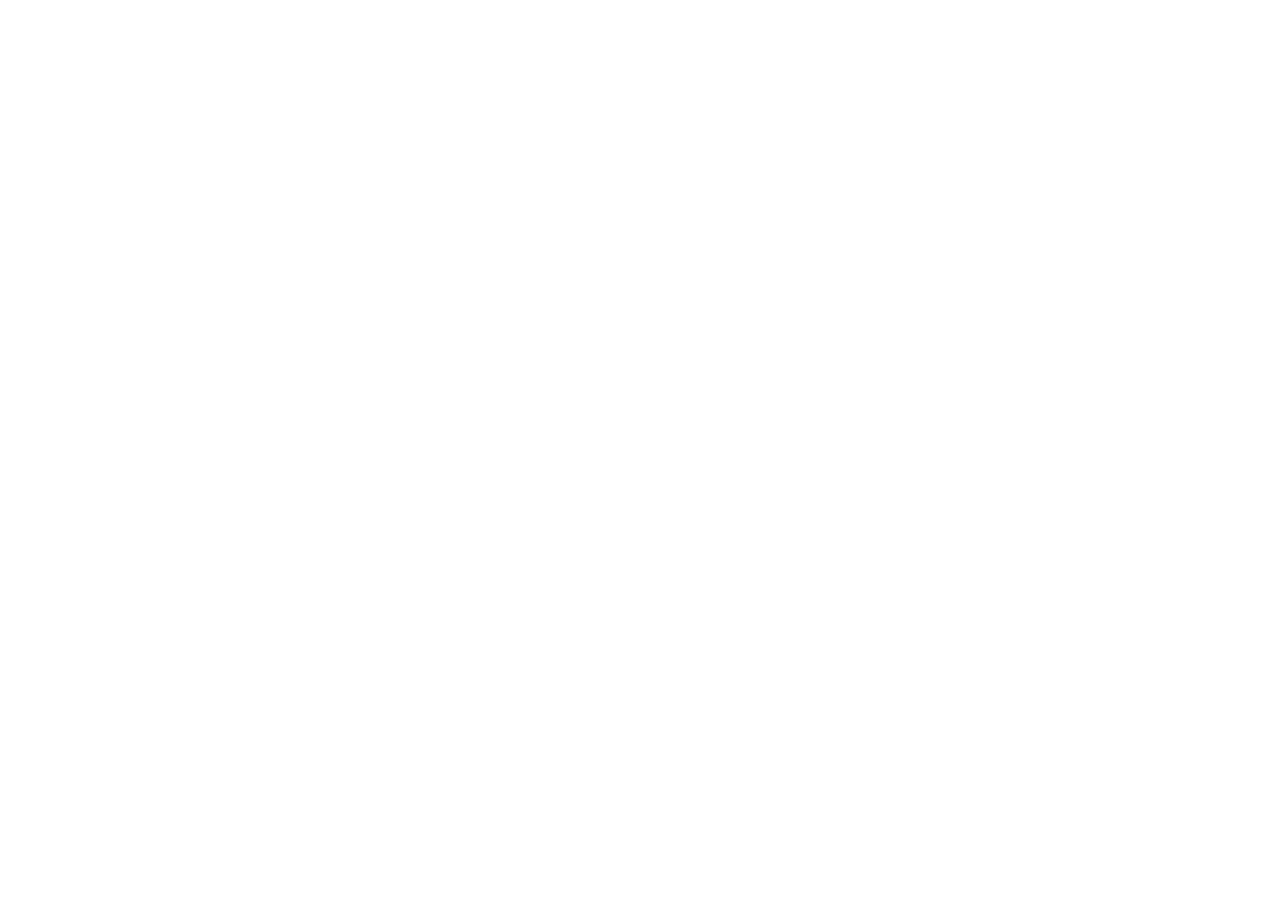
==== index.html @ 6b227236 "inital commit" ====
<!DOCTYPE html>
<html lang="en">

<head>
    <meta charset="UTF-8">
    <meta name="viewport" content="width=device-width, initial-scale=1.0">
    <link rel="stylesheet" href="app/style.css">
    <title>The<strong>Anime</strong>Thing</title>
</head>

<body>

</body>

</html>
---- app/style.css ----
/* No CSS *//*# sourceMappingURL=style.css.map */
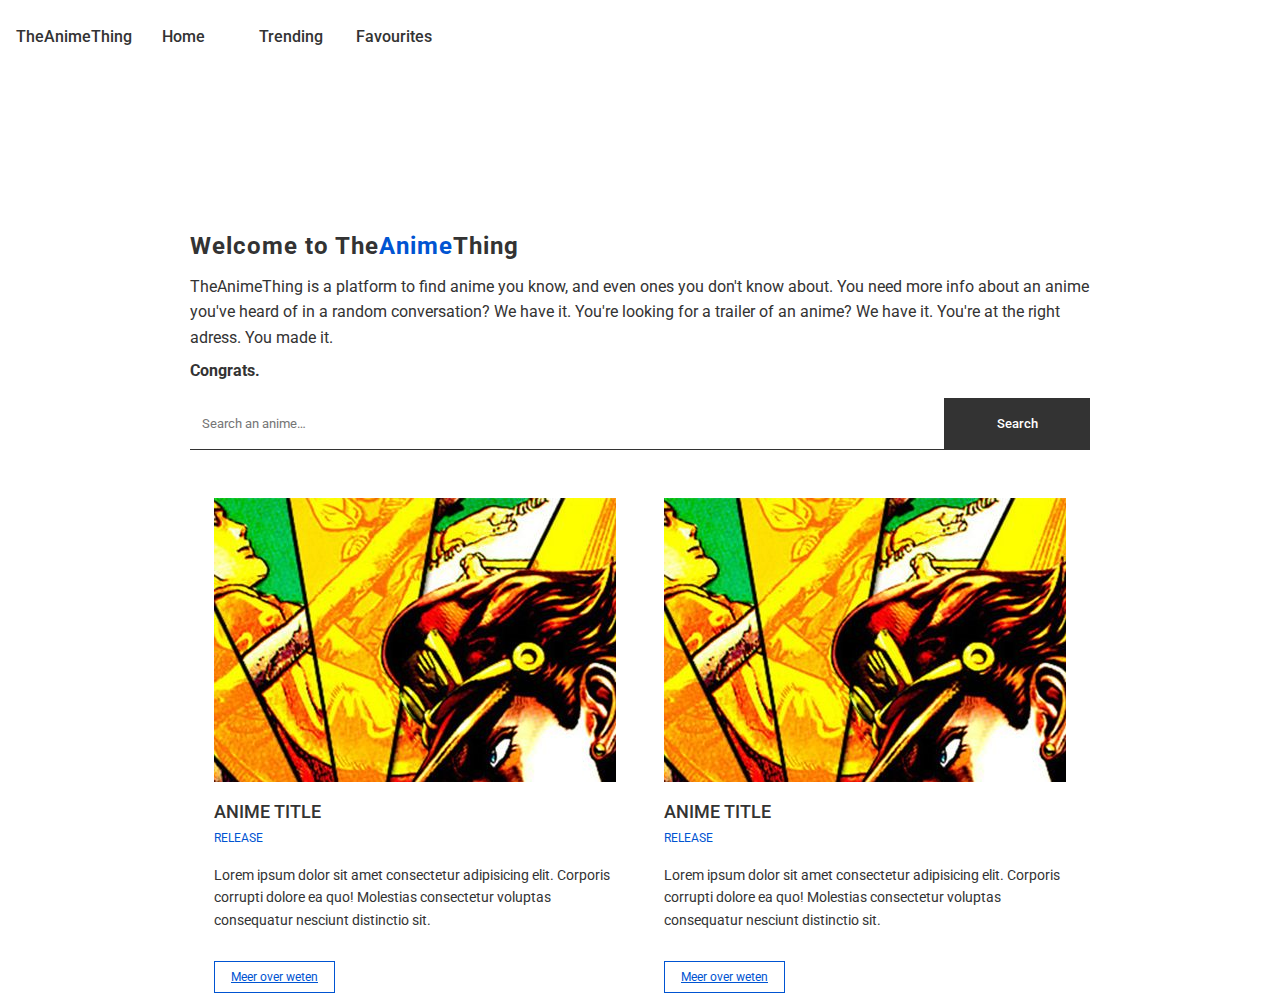
==== commit 12216546: "basic search works and is displayed in console" ====
--- a/index.html
+++ b/index.html
@@ -4,12 +4,62 @@
 <head>
     <meta charset="UTF-8">
     <meta name="viewport" content="width=device-width, initial-scale=1.0">
+    <link rel="stylesheet" href="app/reset.css">
     <link rel="stylesheet" href="app/style.css">
-    <title>The<strong>Anime</strong>Thing</title>
+    <title>TheAnimeThing</title>
+    <link href="https://fonts.googleapis.com/css?family=Roboto:100,300,400,500,700&display=swap" rel="stylesheet">
 </head>
 
 <body>
-
+    <nav>
+        <ul>
+            <p>The<em>Anime</em>Thing</p>
+            <li><a href="index.html">Home</a></li>
+            <li><a href="#">Trending</a></li>
+            <li><a href="#">Favourites</a></li>
+        </ul>
+    </nav>
+    <div id="headwrapper">
+        <header>
+            <h1>Welcome to The<em>Anime</em>Thing</h1>
+            <p>TheAnimeThing is a platform to find anime you know, and even ones you don't know about.
+                You need more info about an anime you've heard of in a random conversation? We have it.
+                You're looking for a trailer of an anime? We have it. You're at the right adress. You made it.</br>
+            </p>
+            <p><strong>Congrats.</strong></p>
+            <form>
+                <input type="text" name="searchanime" id="searchanime" placeholder="Search an anime…">
+                <input type="submit" name="submit" id="submitbtn" value="Search">
+            </form>
+        </header>
+    </div>
+    <main>
+        <section id="animewrapper">
+            <div id="anime">
+                <div class="anime-img">
+                    <img src="img/test.jpg" alt="random">
+                </div>
+                <h2>ANIME TITLE</h2>
+                <h3>RELEASE</h3>
+                <p>Lorem ipsum dolor sit amet consectetur adipisicing elit. Corporis corrupti dolore ea quo! Molestias
+                    consectetur voluptas consequatur nesciunt distinctio sit.
+                </p>
+                <a href="MEER">Meer over weten</a>
+            </div>
+            <div id="anime">
+                <div class="anime-img">
+                    <img src="img/test.jpg" alt="random">
+                </div>
+                <h2>ANIME TITLE</h2>
+                <h3>RELEASE</h3>
+                <p>Lorem ipsum dolor sit amet consectetur adipisicing elit. Corporis corrupti dolore ea quo! Molestias
+                    consectetur voluptas consequatur nesciunt distinctio sit.
+                </p>
+                <a href="MEER">Meer over weten</a>
+            </div>
+        </section>
+    </main>
 </body>
+<script src="app/app.js"></script>
 
 </html>--- a/app/style.css
+++ b/app/style.css
@@ -1 +1,195 @@
-/* No CSS *//*# sourceMappingURL=style.css.map */+* {
+  -webkit-box-sizing: border-box;
+          box-sizing: border-box;
+}
+
+body {
+  font-family: "Roboto", sans-serif;
+  color: #333;
+  line-height: 1.6;
+}
+
+em {
+  color: #0054D2;
+}
+
+strong {
+  font-weight: 700;
+}
+
+nav {
+  width: 100%;
+  background: #fff;
+  position: fixed;
+  padding: 24px 16px;
+}
+
+nav ul {
+  width: 35%;
+  display: -webkit-box;
+  display: -ms-flexbox;
+  display: flex;
+  -webkit-box-orient: horizontal;
+  -webkit-box-direction: normal;
+      -ms-flex-direction: row;
+          flex-direction: row;
+}
+
+nav ul * {
+  font-size: 16px;
+  font-weight: 500;
+  color: #333;
+  text-decoration: none;
+  -webkit-box-flex: 2;
+      -ms-flex: 2 2 0px;
+          flex: 2 2 0;
+}
+
+nav ul li {
+  color: #333;
+}
+
+nav ul li:hover a {
+  color: #0054D2;
+  -webkit-transition: .2s ease-in-out;
+  transition: .2s ease-in-out;
+}
+
+nav ul p {
+  -webkit-box-flex: 3;
+      -ms-flex: 3 3 0px;
+          flex: 3 3 0;
+}
+
+#headwrapper {
+  width: 900px;
+  height: 50vh;
+  margin: auto;
+  display: -webkit-box;
+  display: -ms-flexbox;
+  display: flex;
+  -webkit-box-align: end;
+      -ms-flex-align: end;
+          align-items: flex-end;
+  -webkit-box-pack: center;
+      -ms-flex-pack: center;
+          justify-content: center;
+}
+
+#headwrapper header {
+  width: 100%;
+  -webkit-box-flex: 1;
+      -ms-flex: 1 1 0px;
+          flex: 1 1 0;
+}
+
+#headwrapper header p:nth-child(3) {
+  margin-top: 8px;
+}
+
+#headwrapper form {
+  width: 100%;
+  margin-top: 14px;
+  display: -webkit-box;
+  display: -ms-flexbox;
+  display: flex;
+  -webkit-box-orient: horizontal;
+  -webkit-box-direction: normal;
+      -ms-flex-direction: row;
+          flex-direction: row;
+}
+
+#headwrapper form input,
+#headwrapper form input[type=submit] {
+  width: 100%;
+  padding: 18px 12px;
+  border: none;
+  border-bottom: 1px solid #333;
+  font-family: "Roboto", sans-serif;
+  font-weight: 400;
+  background: none;
+}
+
+#headwrapper form input[type=text] {
+  -webkit-box-flex: 6;
+      -ms-flex: 6 6 0px;
+          flex: 6 6 0;
+}
+
+#headwrapper form input[type=submit] {
+  -webkit-box-flex: 1;
+      -ms-flex: 1 1 0px;
+          flex: 1 1 0;
+  font-weight: 500;
+  background: #333;
+  color: #fff;
+}
+
+main {
+  width: 900px;
+  margin: auto;
+  margin-top: 48px;
+}
+
+main #animewrapper {
+  width: 100%;
+  display: -webkit-box;
+  display: -ms-flexbox;
+  display: flex;
+  -webkit-box-orient: horizontal;
+  -webkit-box-direction: normal;
+      -ms-flex-direction: row;
+          flex-direction: row;
+  -ms-flex-wrap: wrap;
+      flex-wrap: wrap;
+  -ms-flex-pack: distribute;
+      justify-content: space-around;
+}
+
+main #animewrapper #anime {
+  width: calc(50% - 24px);
+  padding: 0 12px;
+}
+
+main #animewrapper #anime .anime-img {
+  width: 100%;
+  height: 284px;
+  overflow: hidden;
+}
+
+main #animewrapper #anime a {
+  width: 20%;
+  background: none;
+  color: #0054D2;
+  border: 1px solid #0054D2;
+  padding: 8px 16px;
+  margin-top: 16px;
+  font-size: 12px;
+}
+
+main #animewrapper #anime p {
+  font-size: 14px;
+  font-weight: 400;
+  margin-bottom: 32px;
+}
+
+h1 {
+  font-size: 24px;
+  font-weight: 700;
+  letter-spacing: 1px;
+  margin-bottom: 8px;
+}
+
+h2 {
+  font-size: 18px;
+  font-weight: 500;
+  margin: 16px 0 2px 0;
+}
+
+h3 {
+  font-size: 12px;
+  font-weight: 400;
+  color: #0054D2;
+  margin-bottom: 16px;
+}
+/*# sourceMappingURL=style.css.map */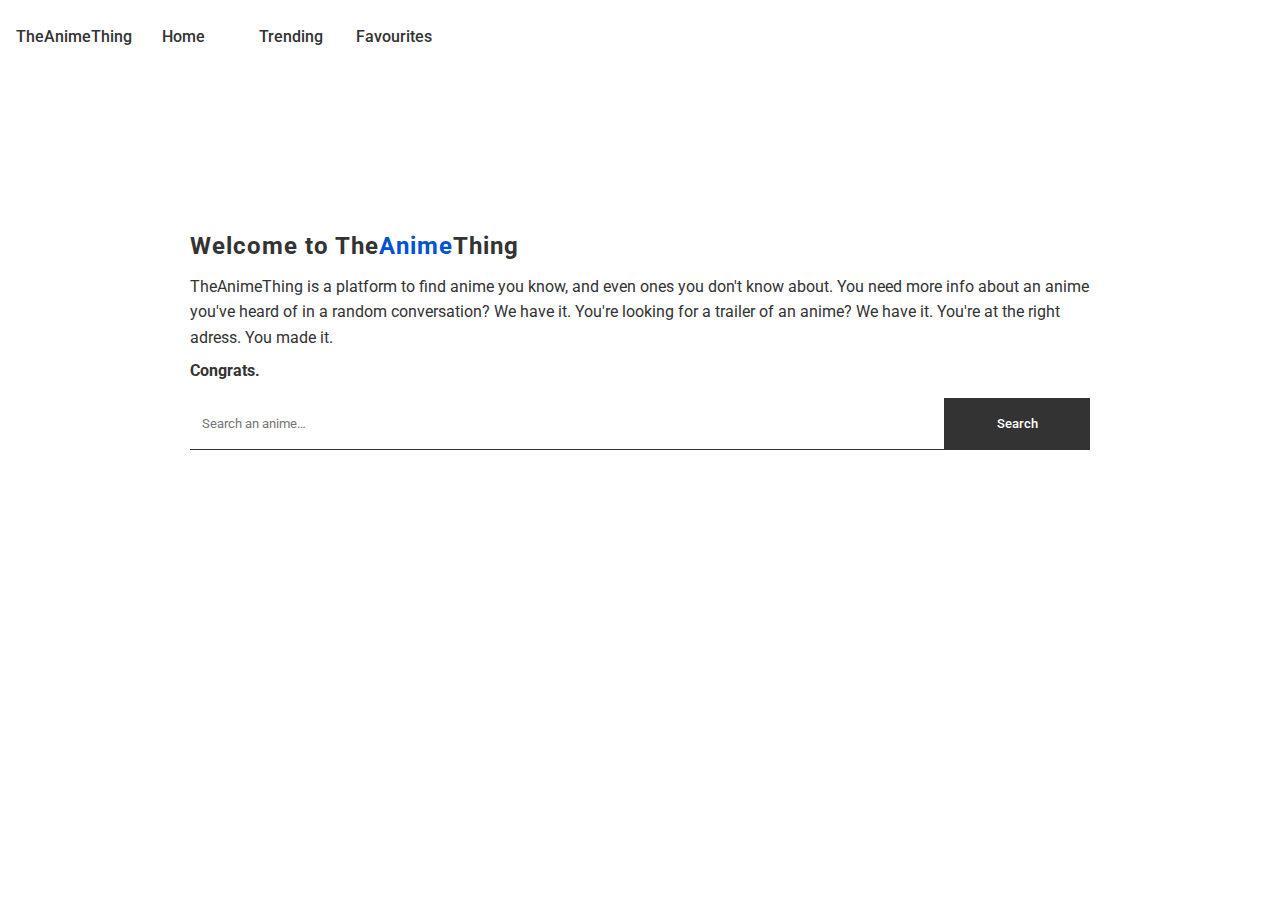
==== commit a2719e90: "backup" ====
--- a/index.html
+++ b/index.html
@@ -35,7 +35,7 @@
     </div>
     <main>
         <section id="animewrapper">
-            <div id="anime">
+            <!-- <div id="anime">
                 <div class="anime-img">
                     <img src="img/test.jpg" alt="random">
                 </div>
@@ -56,7 +56,7 @@
                     consectetur voluptas consequatur nesciunt distinctio sit.
                 </p>
                 <a href="MEER">Meer over weten</a>
-            </div>
+            </div> -->
         </section>
     </main>
 </body>
--- a/app/style.css
+++ b/app/style.css
@@ -149,6 +149,7 @@
 main #animewrapper #anime {
   width: calc(50% - 24px);
   padding: 0 12px;
+  margin-bottom: 48px;
 }
 
 main #animewrapper #anime .anime-img {
@@ -165,6 +166,7 @@
   padding: 8px 16px;
   margin-top: 16px;
   font-size: 12px;
+  text-decoration: none;
 }
 
 main #animewrapper #anime p {
